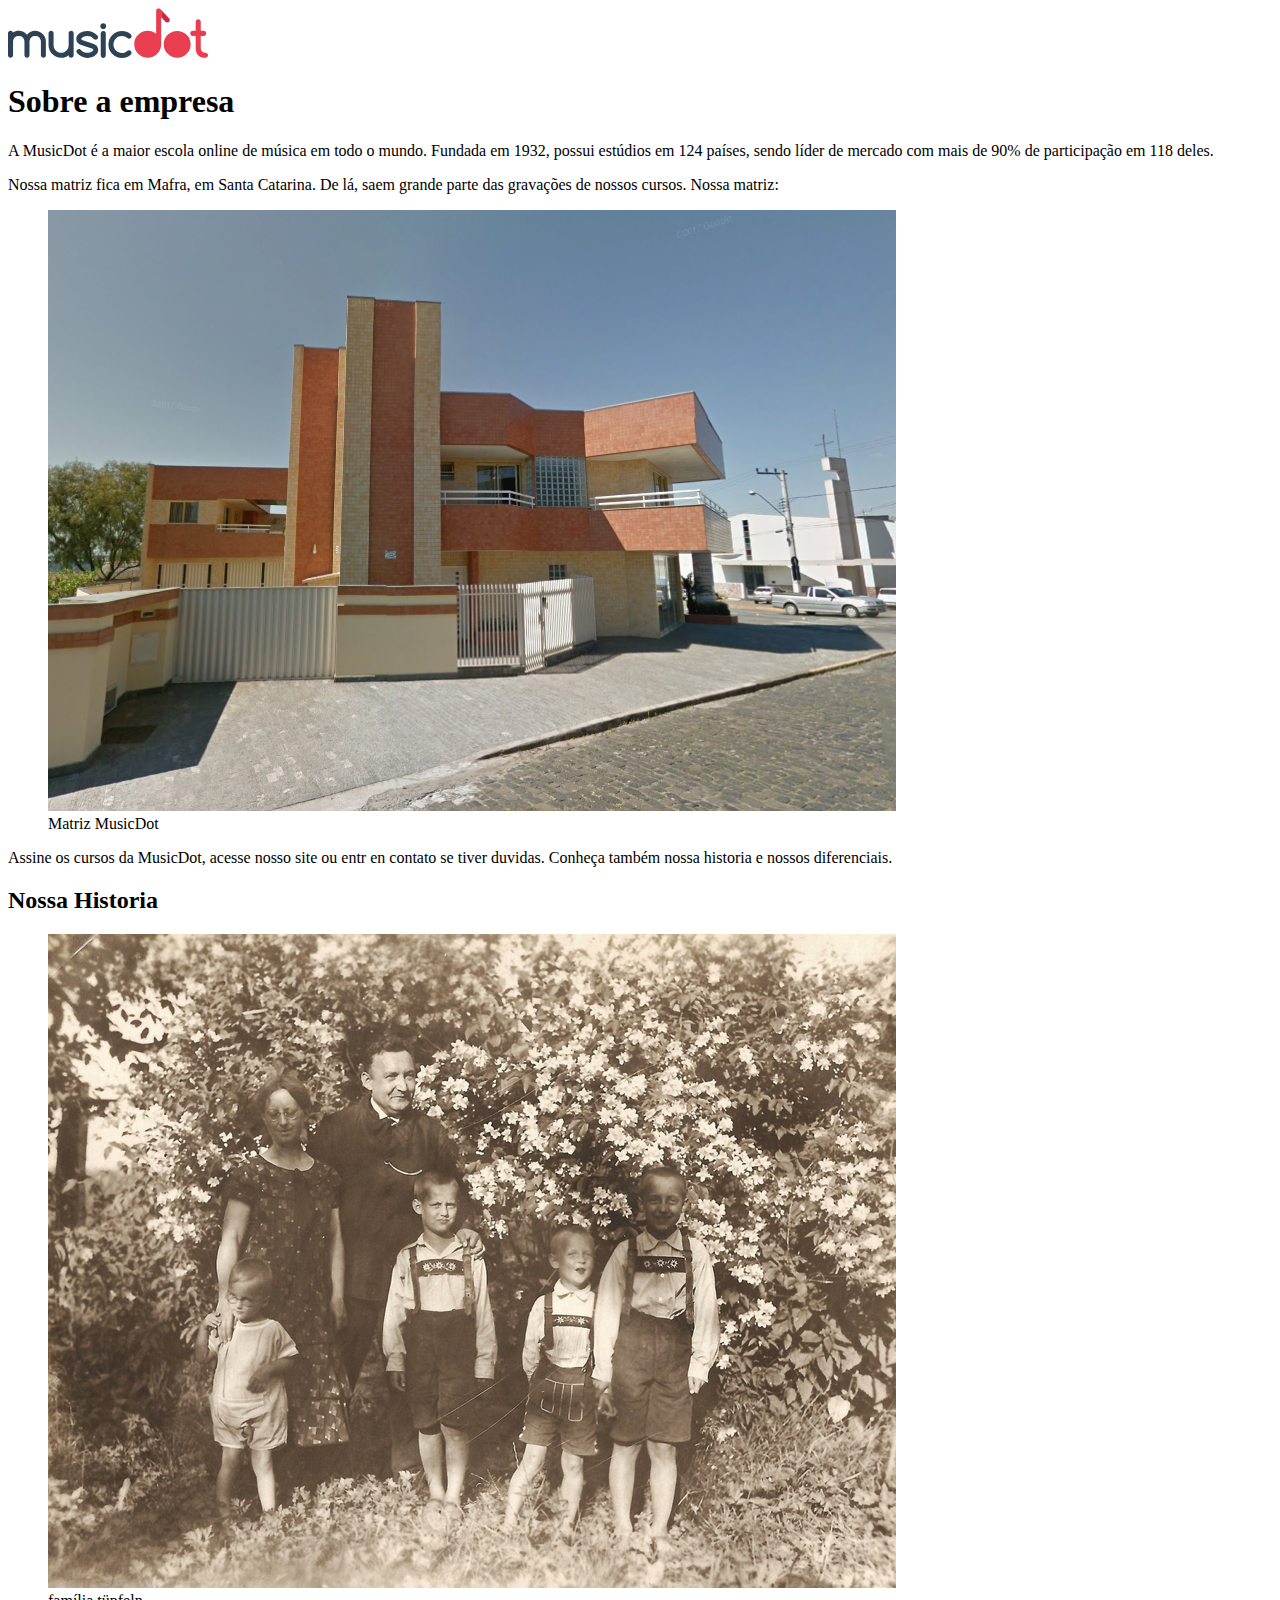
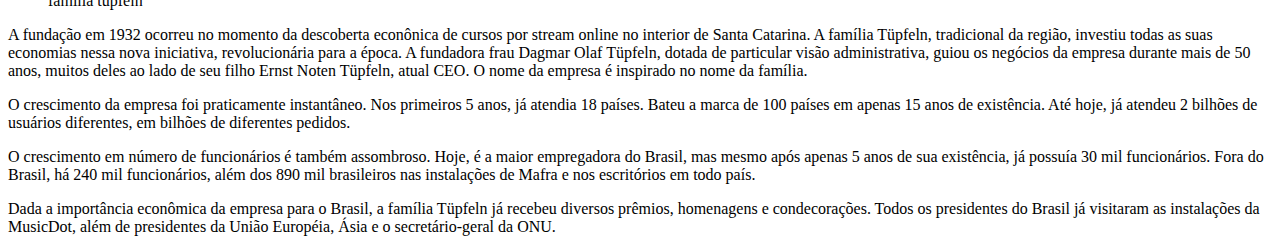
==== sobre.html @ 530f79d4 "Estrutura basica do projeto MusicDot Caelum." ====
<!DOCTYPE html>
<html>
    <head>
        <title>MusicDot</title>
        <meta charset="UTF-8">
    </head>
    <body>
        <img src="img/logo.svg" alt="MusicDot">
        <h1>Sobre a empresa</h1>
        <p>A MusicDot é	a maior	escola	online	de	música	em	todo o mundo.
            Fundada	em	1932,	possui	estúdios	em	124	países,	sendo	líder	de	mercado	com	mais	de	90%	de
             participação	em	118	deles.
        </p>

        <p>
            Nossa matriz fica em Mafra,	em	Santa Catarina.	De	lá,	saem grande	parte das	gravações de nossos	cursos.	Nossa matriz:
        </p>

        <figure>
            <img src="img/matriz-musicdot.png" alt="Matriz da musicDot">
            <figcaption>
                 Matriz MusicDot
            </figcaption>
        </figure>

        <p>
            Assine os cursos da MusicDot, acesse nosso site ou entr en contato se tiver duvidas. Conheça também nossa historia e nossos diferenciais.
        </p>

        <h2>Nossa Historia</h2>
        <figure>
            <img src="img/familia-tupfeln.jpg" alt="Foto da	família	tüpfeln">
            <figcaption>família	tüpfeln</figcaption>
        </figure>
       
        <p>
            A fundação em	1932	ocorreu	no	momento	da	descoberta	econônica	de	cursos	por	stream	online	no	interior de	Santa Catarina.	A
             família	Tüpfeln,	tradicional	da	região,	investiu	todas	as	suas	economias	nessa	nova	iniciativa,
            revolucionária	para	a	época.	A	fundadora	frau	Dagmar	Olaf	Tüpfeln,	dotada	de	particular	visão
            administrativa,	guiou	os	negócios	da	empresa	durante	mais	de	50	anos,	muitos	deles	ao	lado
            de	seu	filho	Ernst	Noten	Tüpfeln,	atual	CEO.	O	nome	da	empresa	é	inspirado	no	nome	da	família.
        </p>

        <p>
            O crescimento da empresa	foi	praticamente	instantâneo.	Nos	primeiros	5	anos,	já	atendia	18	países.
            Bateu	a	marca	de	100	países	em	apenas	15	anos	de	existência.	Até	hoje,	já	atendeu	2	bilhões
            de	usuários	diferentes,	em	bilhões	de	diferentes	pedidos.
        </p>

        <p>
            O	crescimento	em	número	de	funcionários é também assombroso. Hoje,	é	a	maior	empregadora	do
            Brasil,	mas	mesmo	após	apenas	5	anos	de	sua	existência,	já	possuía	30	mil	funcionários. Fora do
            Brasil,	há	240	mil	funcionários, além dos 890 mil brasileiros	nas	instalações	de	Mafra	e
            nos	escritórios	em todo país.
        </p>

        <p>
            Dada	a	importância	econômica	da	empresa	para	o	Brasil,	a	família	Tüpfeln	já	recebeu	diversos prêmios,
			homenagens	e	condecorações.	Todos	os	presidentes	do	Brasil	já	visitaram	as	instalações	da	MusicDot,
            além	de	presidentes	da	União	Européia,	Ásia	e	o	secretário-geral	da	ONU.
        </p>


    </body>
</html>
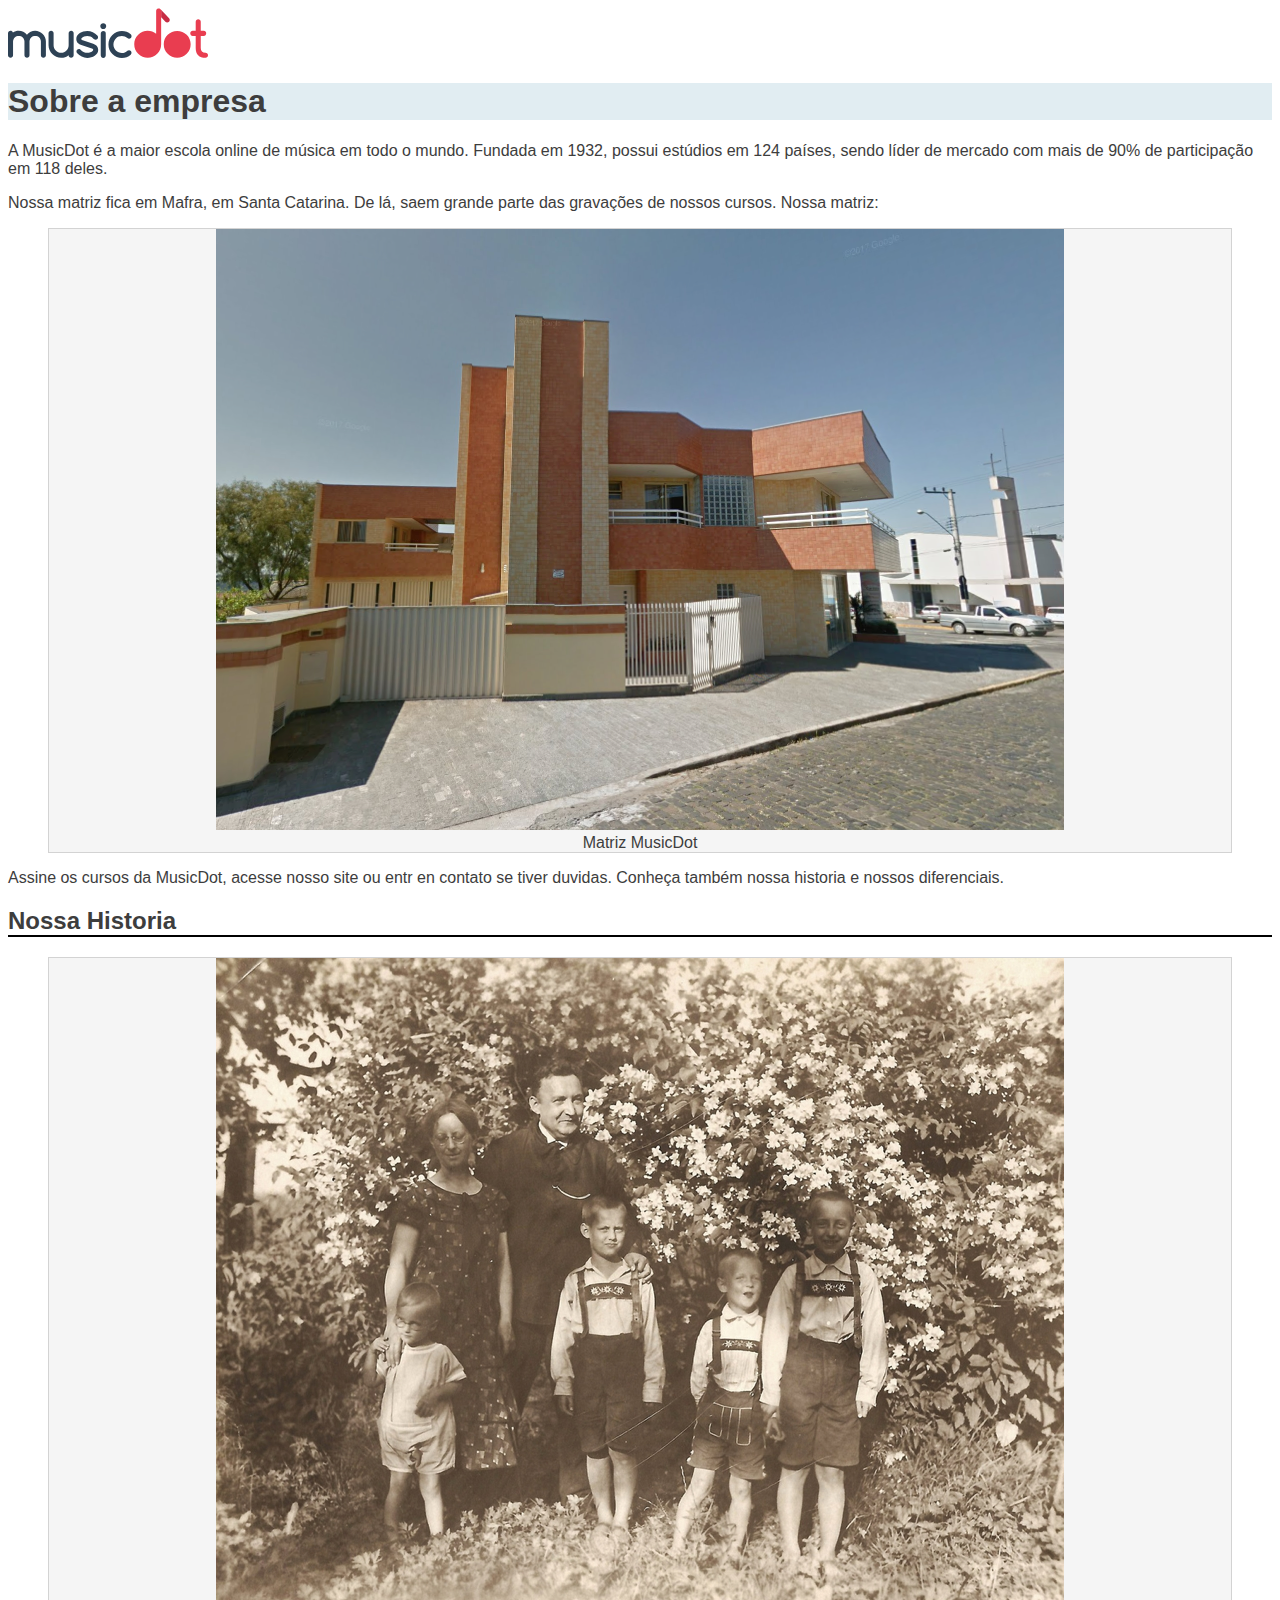
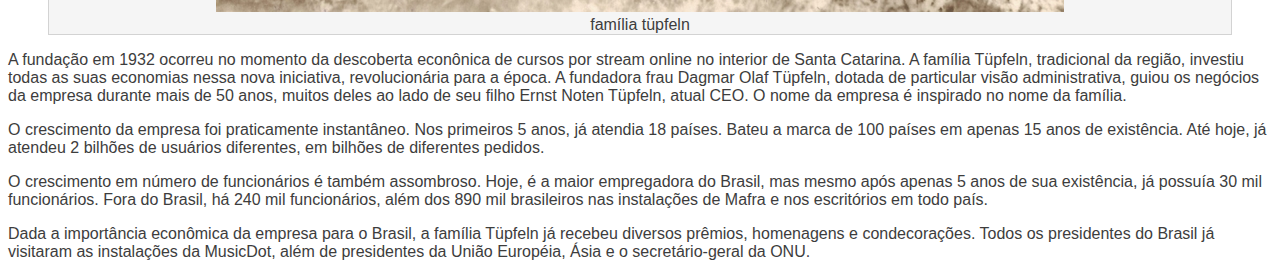
==== commit a71520ae: "Adicionando css basico ao scopo sobre." ====
--- a/sobre.html
+++ b/sobre.html
@@ -1,8 +1,10 @@
 <!DOCTYPE html>
-<html>
+<html lang="pt-br">
     <head>
-        <title>MusicDot</title>
-        <meta charset="UTF-8">
+        <meta charset="utf-8">
+        <title>MusicDot|Sobre a Empresa</title>
+        <link href="img/favicon.ico" rel="icon">
+        <link rel="stylesheet" href="css/sobre.css">
     </head>
     <body>
         <img src="img/logo.svg" alt="MusicDot">
--- a/css/sobre.css
+++ b/css/sobre.css
@@ -0,0 +1,19 @@
+body{
+    font-family: "Helvetica", "Lucida Grande", sans-serif;
+    color: #3d3d3d;
+}
+
+h1{
+    background-color: #E1EdF2;
+}
+
+h2{
+    border-bottom: 2px solid black;
+}
+
+figure{
+    text-align: center;
+    background-color: whitesmoke;
+    border: 1px solid lightgray;
+}
+
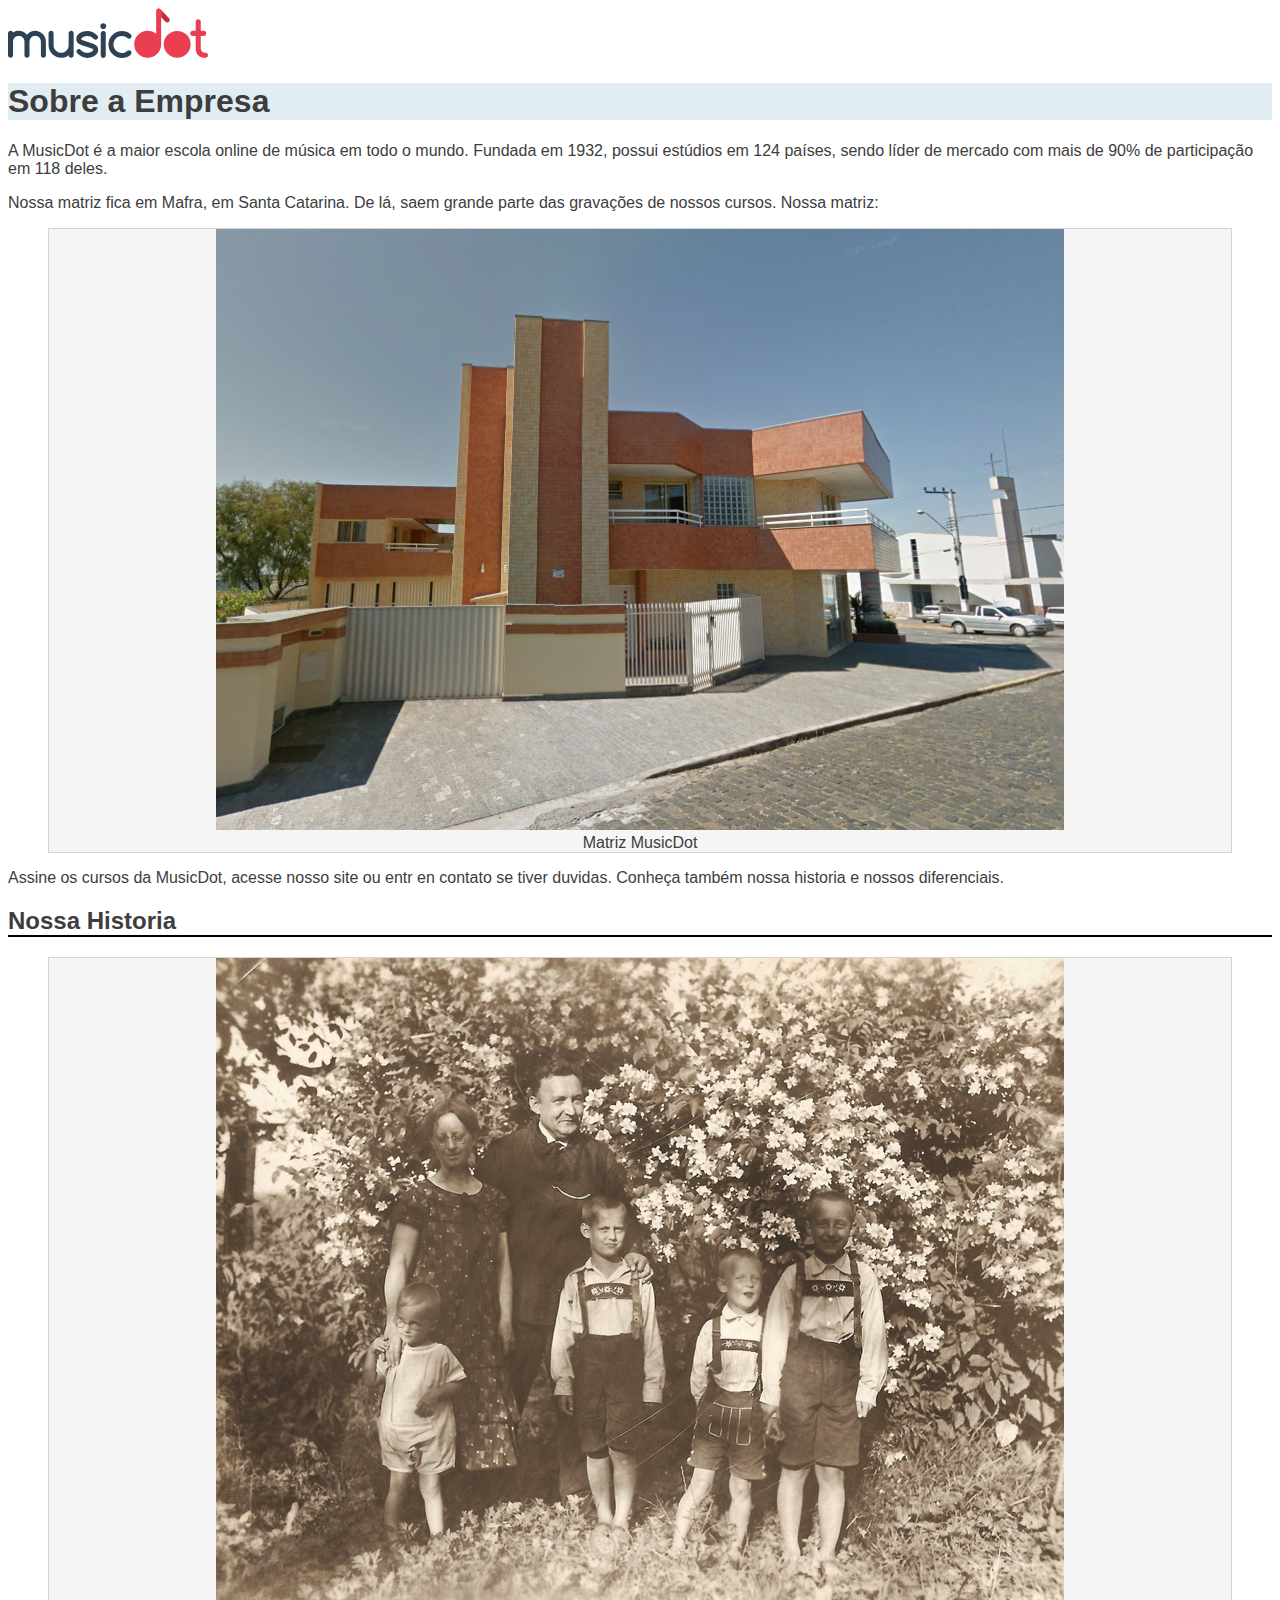
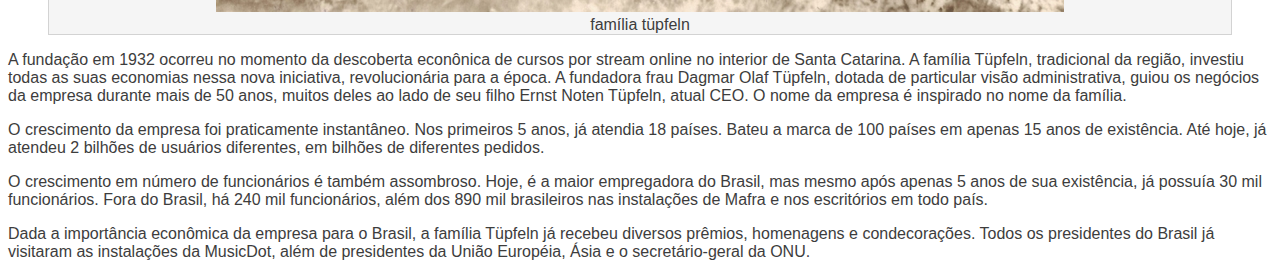
==== commit b03143dc: "teste commit 3" ====
--- a/sobre.html
+++ b/sobre.html
@@ -8,7 +8,7 @@
     </head>
     <body>
         <img src="img/logo.svg" alt="MusicDot">
-        <h1>Sobre a empresa</h1>
+        <h1>Sobre a Empresa</h1>
         <p>A MusicDot é	a maior	escola	online	de	música	em	todo o mundo.
             Fundada	em	1932,	possui	estúdios	em	124	países,	sendo	líder	de	mercado	com	mais	de	90%	de
              participação	em	118	deles.
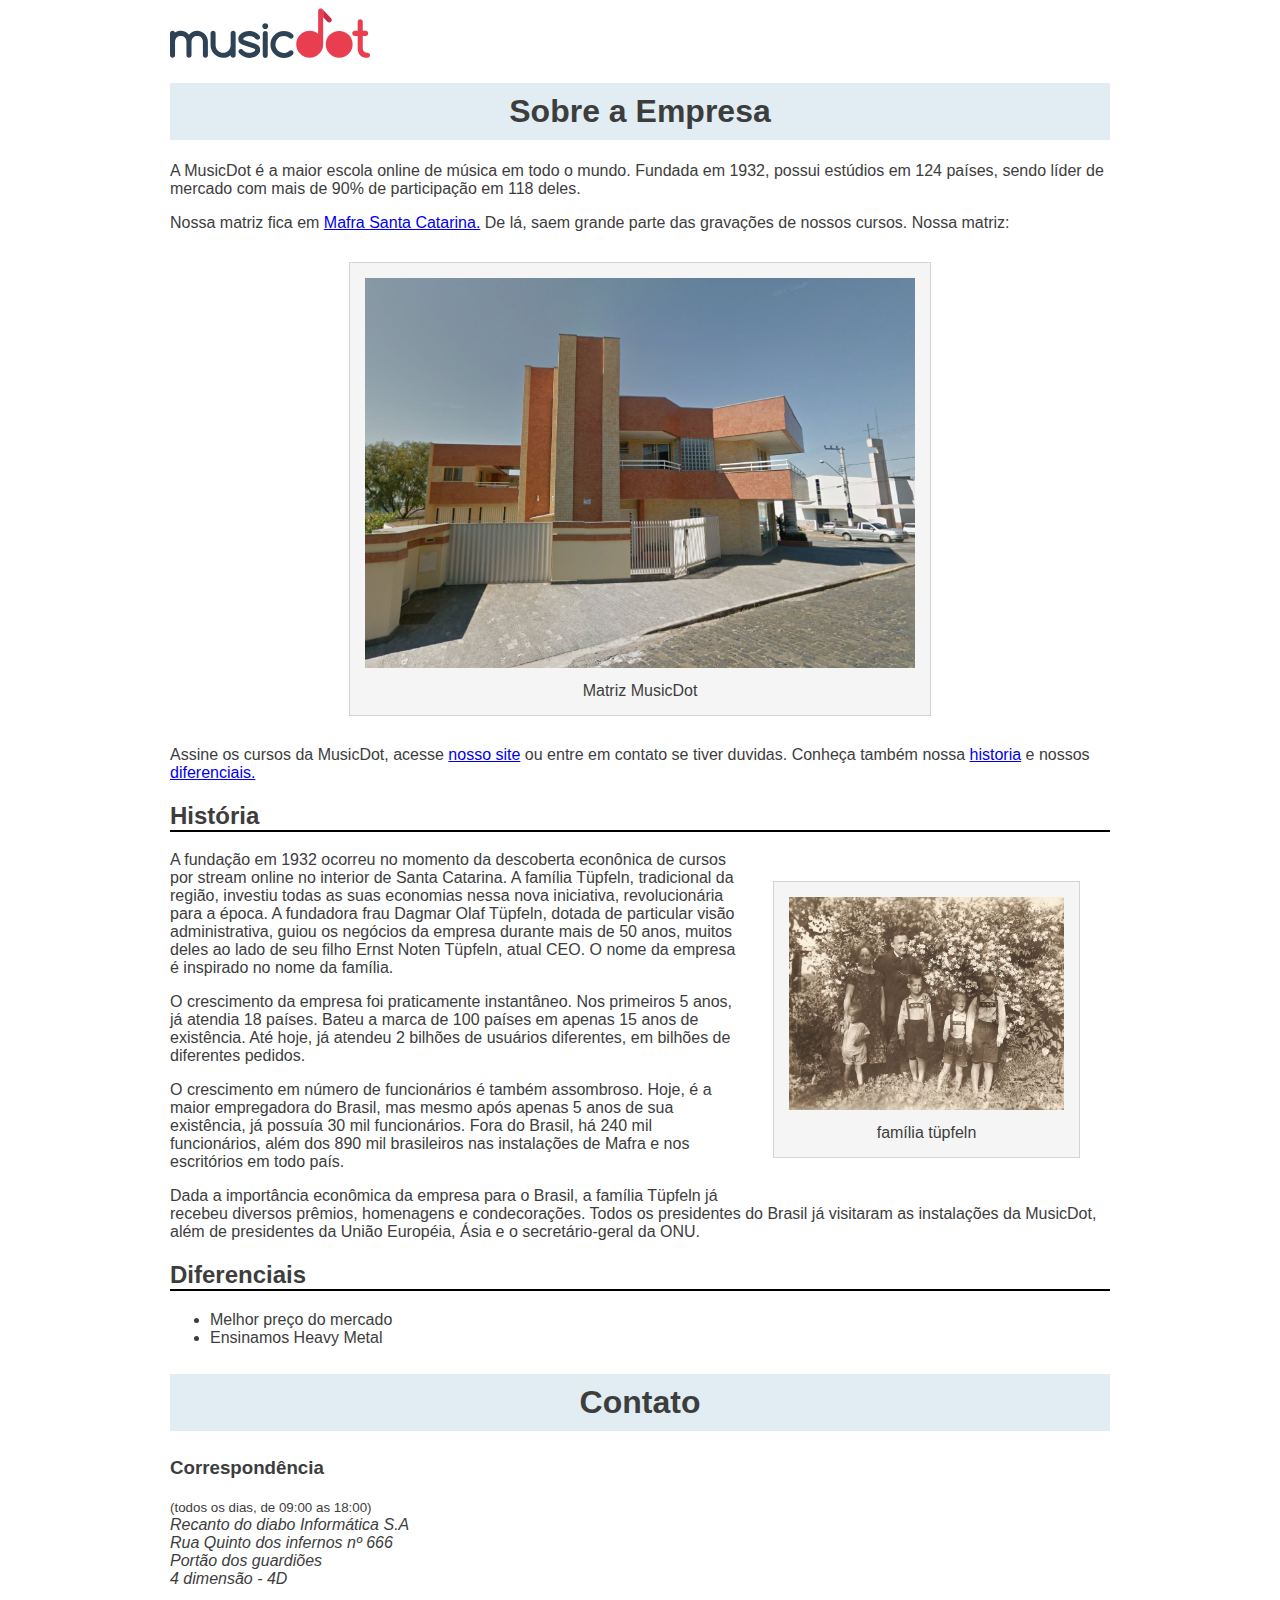
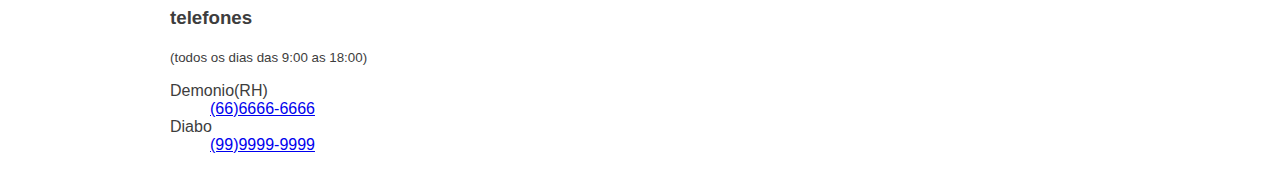
==== commit 5368deea: "puxando arquivos" ====
--- a/sobre.html
+++ b/sobre.html
@@ -8,17 +8,18 @@
     </head>
     <body>
         <img src="img/logo.svg" alt="MusicDot">
-        <h1>Sobre a Empresa</h1>
+        <h1 class="titulo">Sobre a Empresa</h1>
         <p>A MusicDot é	a maior	escola	online	de	música	em	todo o mundo.
             Fundada	em	1932,	possui	estúdios	em	124	países,	sendo	líder	de	mercado	com	mais	de	90%	de
              participação	em	118	deles.
         </p>
 
         <p>
-            Nossa matriz fica em Mafra,	em	Santa Catarina.	De	lá,	saem grande	parte das	gravações de nossos	cursos.	Nossa matriz:
+            Nossa matriz fica em <a href="http://maps.google.com.br/?q=190,GabrielDequech,Mafra,SC" target="_blank" >Mafra Santa Catarina.</a>
+            De	lá,	saem grande	parte das	gravações de nossos	cursos.	Nossa matriz:
         </p>
 
-        <figure>
+        <figure class="matriz-musicdot">
             <img src="img/matriz-musicdot.png" alt="Matriz da musicDot">
             <figcaption>
                  Matriz MusicDot
@@ -26,11 +27,13 @@
         </figure>
 
         <p>
-            Assine os cursos da MusicDot, acesse nosso site ou entr en contato se tiver duvidas. Conheça também nossa historia e nossos diferenciais.
+            Assine os cursos da MusicDot, acesse <a href="index.html" target="_blank"> nosso site</a> ou entre em contato
+             se tiver duvidas. Conheça também nossa <a href="#historia">historia</a> e nossos <a href="#diferenciais">diferenciais.</a> 
         </p>
 
-        <h2>Nossa Historia</h2>
-        <figure>
+        <h2 class="subtitulo" id="historia">História</h2>
+
+        <figure class="familia-tupfeln">
             <img src="img/familia-tupfeln.jpg" alt="Foto da	família	tüpfeln">
             <figcaption>família	tüpfeln</figcaption>
         </figure>
@@ -62,6 +65,34 @@
             além	de	presidentes	da	União	Européia,	Ásia	e	o	secretário-geral	da	ONU.
         </p>
 
+      <h2 class="subtitulo" id="diferenciais">Diferenciais</h2>
+        <ul>
+            <li>Melhor preço do mercado</li>
+            <li>Ensinamos Heavy Metal</li>
+        </ul>
+
+        <h2 class="titulo">Contato</h2>
+        <h3>Correspondência</h3>
+        <small>(todos os dias, de 09:00 as 18:00)</small>
+        <address>
+            Recanto do diabo Informática S.A
+            <br>
+            Rua Quinto dos infernos nº 666
+            <br>
+            Portão dos guardiões
+            <br>
+            4 dimensão - 4D
+        </address>
+
+        <h3>telefones</h3>
+        <small>(todos os dias das 9:00 as 18:00)</small>
+
+        <dl>
+            <dt>Demonio(RH)</dt>
+            <dd><a href="tel://666666-6666">(66)6666-6666</a></dd>
+            <dt>Diabo</dt>
+            <dd><a href="tel://999999-9999">(99)9999-9999</a></dd>
+        </dl>
 
     </body>
 </html>--- a/css/sobre.css
+++ b/css/sobre.css
@@ -1,19 +1,46 @@
 body{
+    width: 940px;
+    margin-left: auto;
+    margin-right: auto;
     font-family: "Helvetica", "Lucida Grande", sans-serif;
     color: #3d3d3d;
 }
 
-h1{
+.titulo{
+    text-align: center;
     background-color: #E1EdF2;
+    padding: 10px;
+    font-size: 32px;
 }
 
-h2{
+.subtitulo{
     border-bottom: 2px solid black;
 }
 
 figure{
+    margin: 30px;
+    padding: 15px;
     text-align: center;
     background-color: whitesmoke;
     border: 1px solid lightgray;
 }
 
+figcaption{
+    margin-top:10px;
+}
+
+.matriz-musicdot{
+    width:550px;
+    margin-left: auto;
+    margin-right: auto;
+}
+
+.familia-tupfeln{
+    width: 275px;
+    float: right;
+}
+
+figure img{
+    width:100%;
+}
+
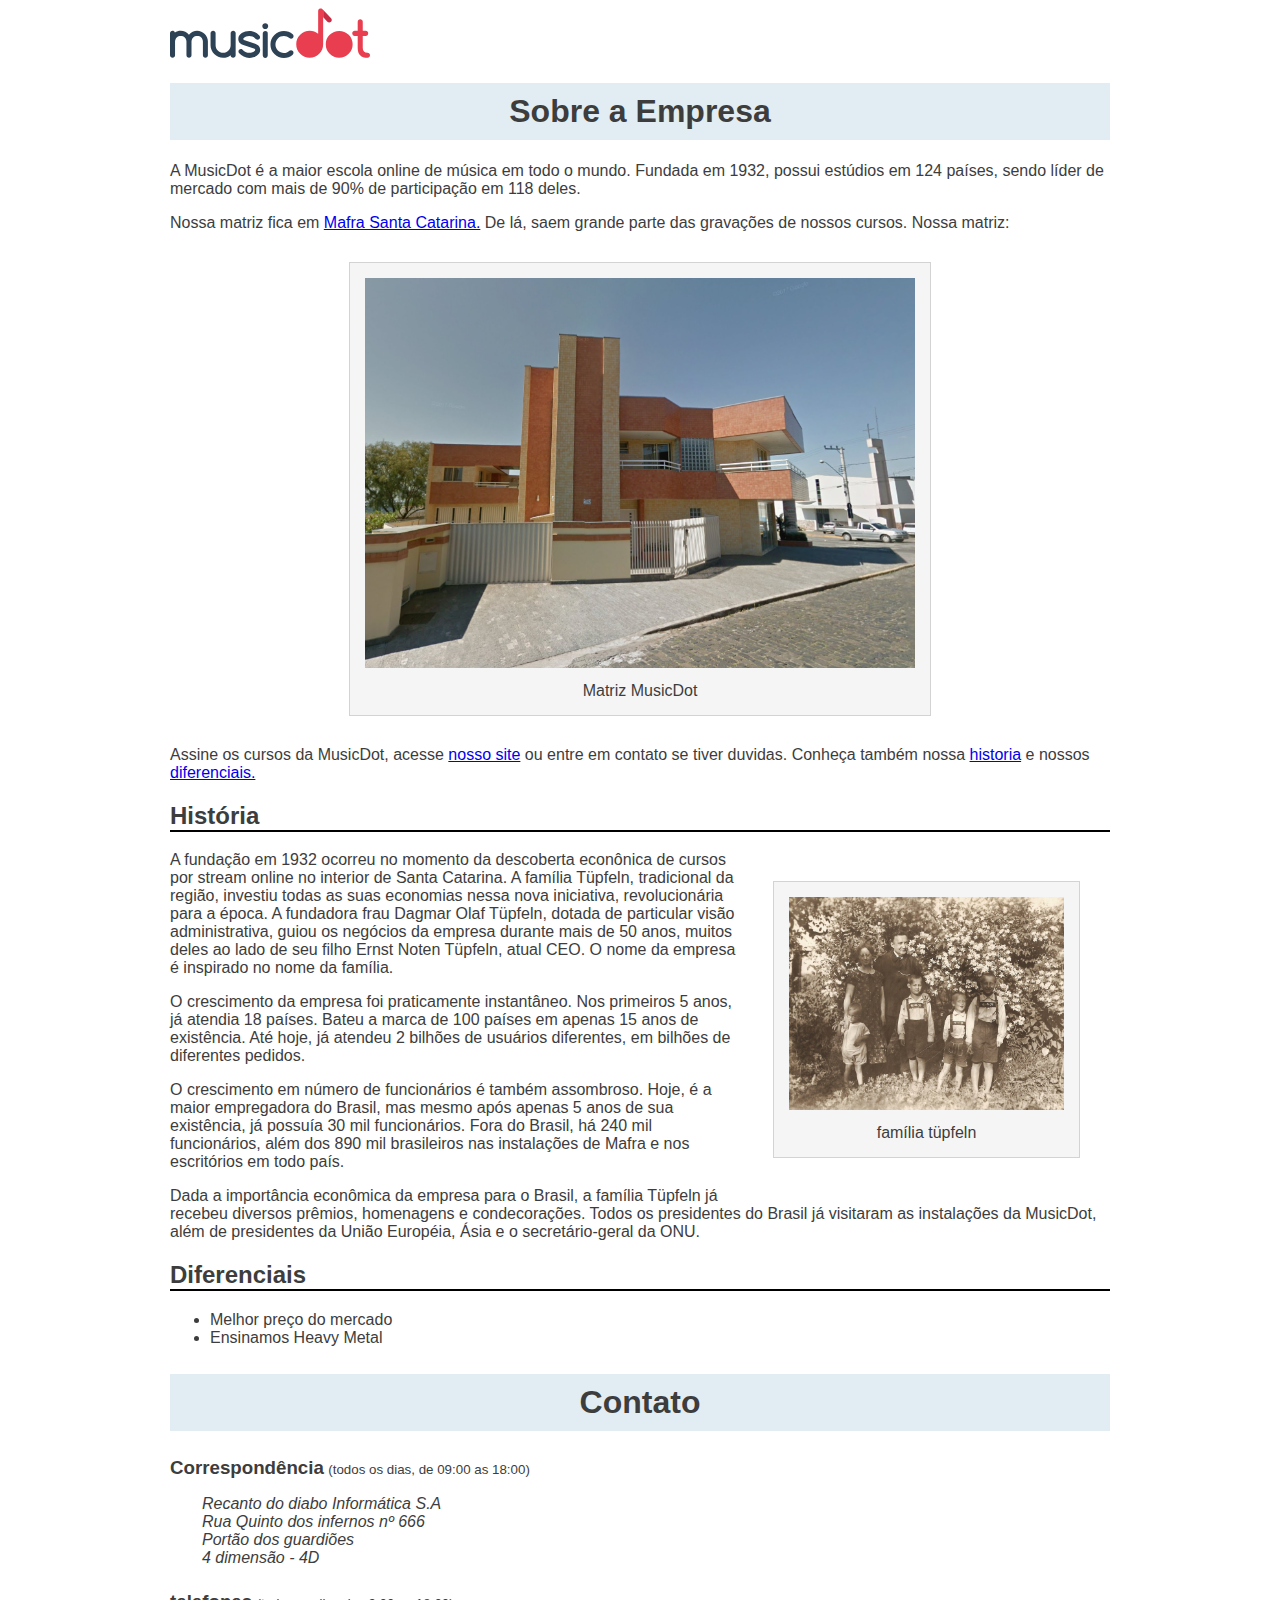
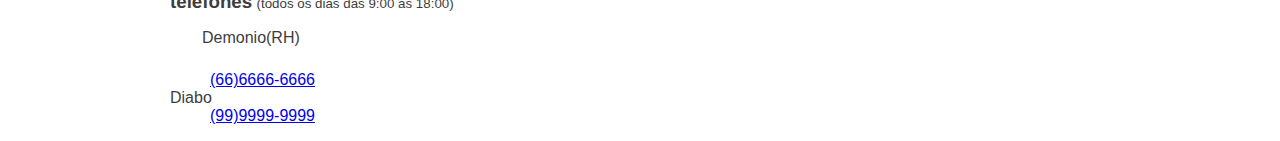
==== commit e002a0a6: "puxando arquivos recentes 1" ====
--- a/sobre.html
+++ b/sobre.html
@@ -72,9 +72,12 @@
         </ul>
 
         <h2 class="titulo">Contato</h2>
-        <h3>Correspondência</h3>
+
+        <h3 class="contato_subtitulo">Correspondência</h3>
+    
         <small>(todos os dias, de 09:00 as 18:00)</small>
-        <address>
+
+        <address class="contato_info">
             Recanto do diabo Informática S.A
             <br>
             Rua Quinto dos infernos nº 666
@@ -84,12 +87,13 @@
             4 dimensão - 4D
         </address>
 
-        <h3>telefones</h3>
+        <h3 class="contato_subtitulo">telefones</h3>
         <small>(todos os dias das 9:00 as 18:00)</small>
 
         <dl>
-            <dt>Demonio(RH)</dt>
+            <dt class="contato_info">Demonio(RH)</dt>
             <dd><a href="tel://666666-6666">(66)6666-6666</a></dd>
+            
             <dt>Diabo</dt>
             <dd><a href="tel://999999-9999">(99)9999-9999</a></dd>
         </dl>
--- a/css/sobre.css
+++ b/css/sobre.css
@@ -44,3 +44,12 @@
     width:100%;
 }
 
+.contato_subtitulo{
+    display: inline;
+}
+
+.contato_info{
+    margin: 16px 0 24px;
+    padding-left: 32px;
+}
+
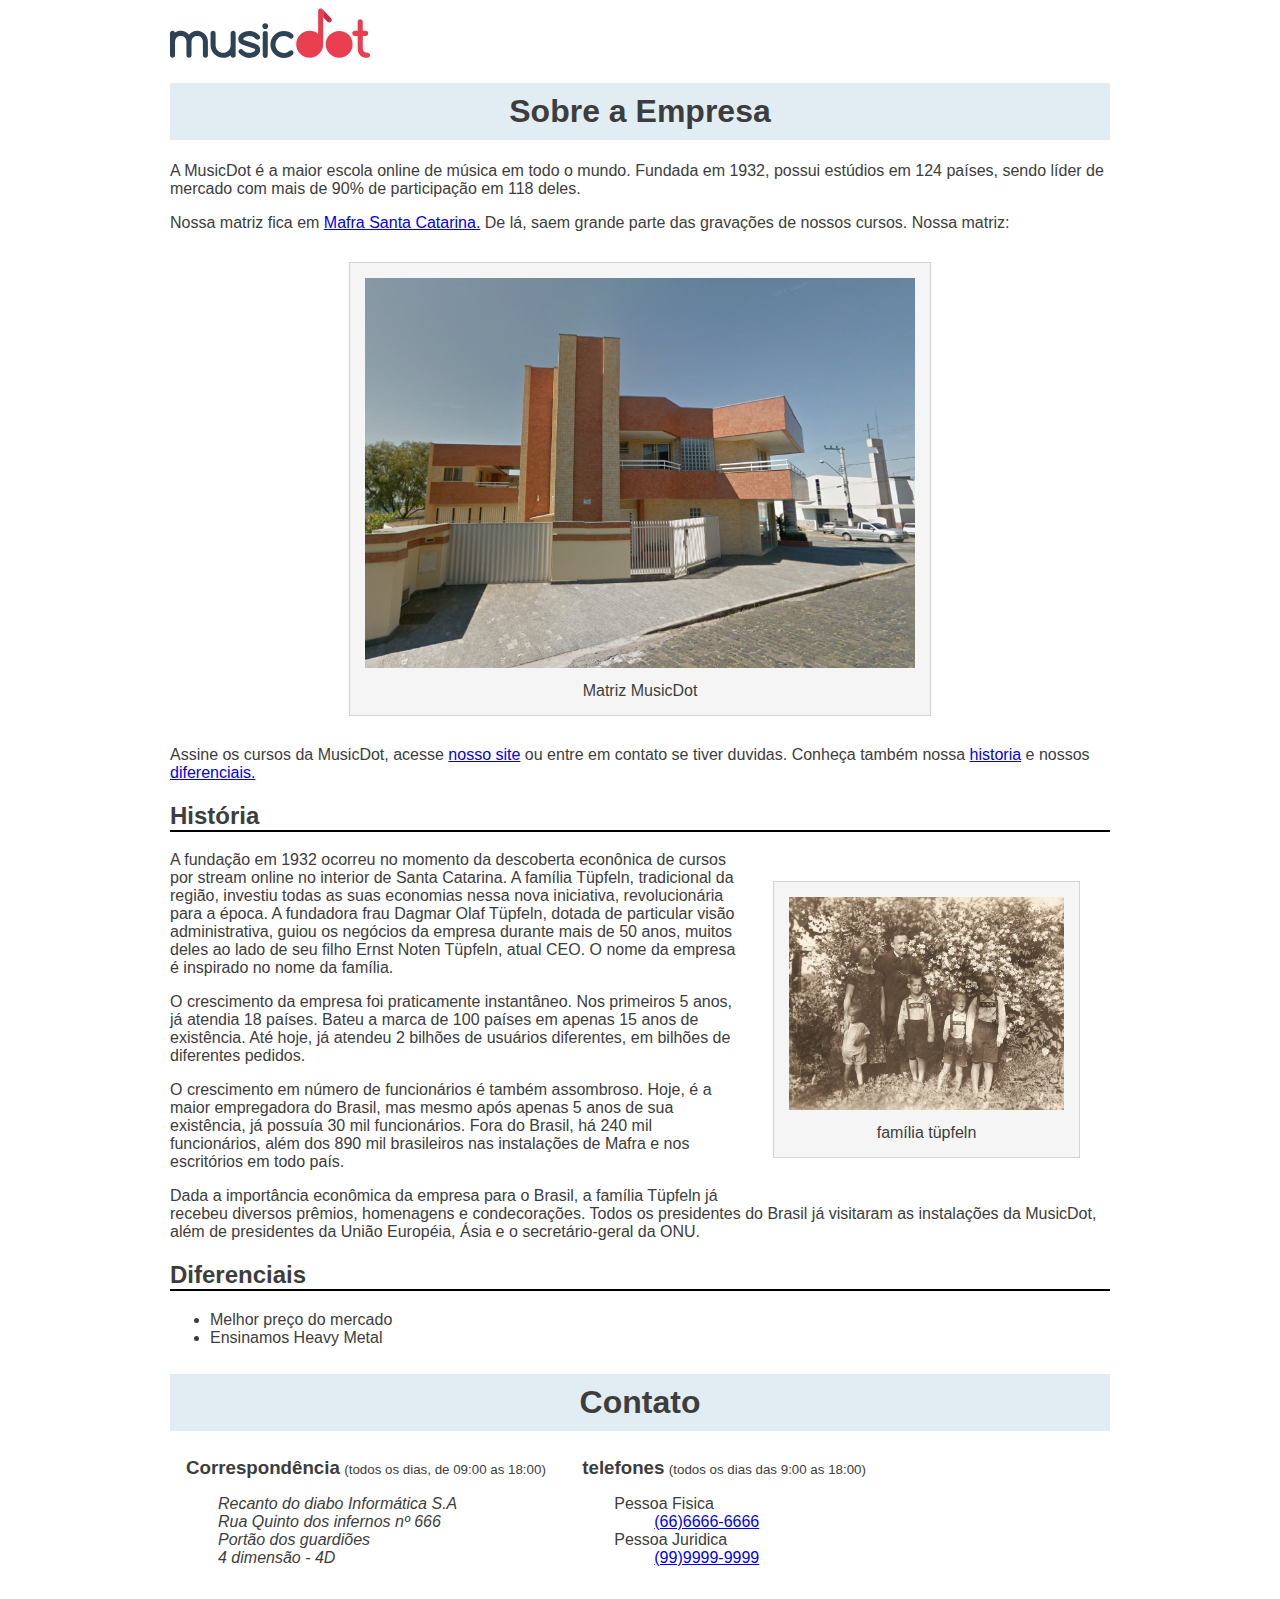
==== commit 4985c8ce: "puxando arquivos recentes 3" ====
--- a/sobre.html
+++ b/sobre.html
@@ -73,10 +73,9 @@
 
         <h2 class="titulo">Contato</h2>
 
+        <div class="contato_secao">
         <h3 class="contato_subtitulo">Correspondência</h3>
-    
         <small>(todos os dias, de 09:00 as 18:00)</small>
-
         <address class="contato_info">
             Recanto do diabo Informática S.A
             <br>
@@ -86,17 +85,24 @@
             <br>
             4 dimensão - 4D
         </address>
+        </div>
 
+    <div class="contato_secao contato_secao--telefone">
         <h3 class="contato_subtitulo">telefones</h3>
         <small>(todos os dias das 9:00 as 18:00)</small>
+        <dl class="contato_info">
 
-        <dl>
-            <dt class="contato_info">Demonio(RH)</dt>
-            <dd><a href="tel://666666-6666">(66)6666-6666</a></dd>
-            
-            <dt>Diabo</dt>
-            <dd><a href="tel://999999-9999">(99)9999-9999</a></dd>
+            <div>
+                <dt class="contato_info-titulo">Pessoa Fisica</dt>
+                <dd class="contato_info-descricao"><a href="tel://6666666666">(66)6666-6666</a></dd>
+            </div>
+
+            <div>
+               <dt class="contato_info-titulo">Pessoa Juridica</dt> 
+               <dd class="contato_info-descricao"><a href="tell://9999999999">(99)9999-9999</a></dd>
+            </div>
+
         </dl>
-
+    </div>
     </body>
 </html>--- a/css/sobre.css
+++ b/css/sobre.css
@@ -48,6 +48,16 @@
     display: inline;
 }
 
+.contato_secao{
+    display: inline-block;
+    vertical-align: top;
+    margin-left: 16px;
+}
+
+.contato_secao--telefone{
+    margin-left: 32px;
+}
+
 .contato_info{
     margin: 16px 0 24px;
     padding-left: 32px;
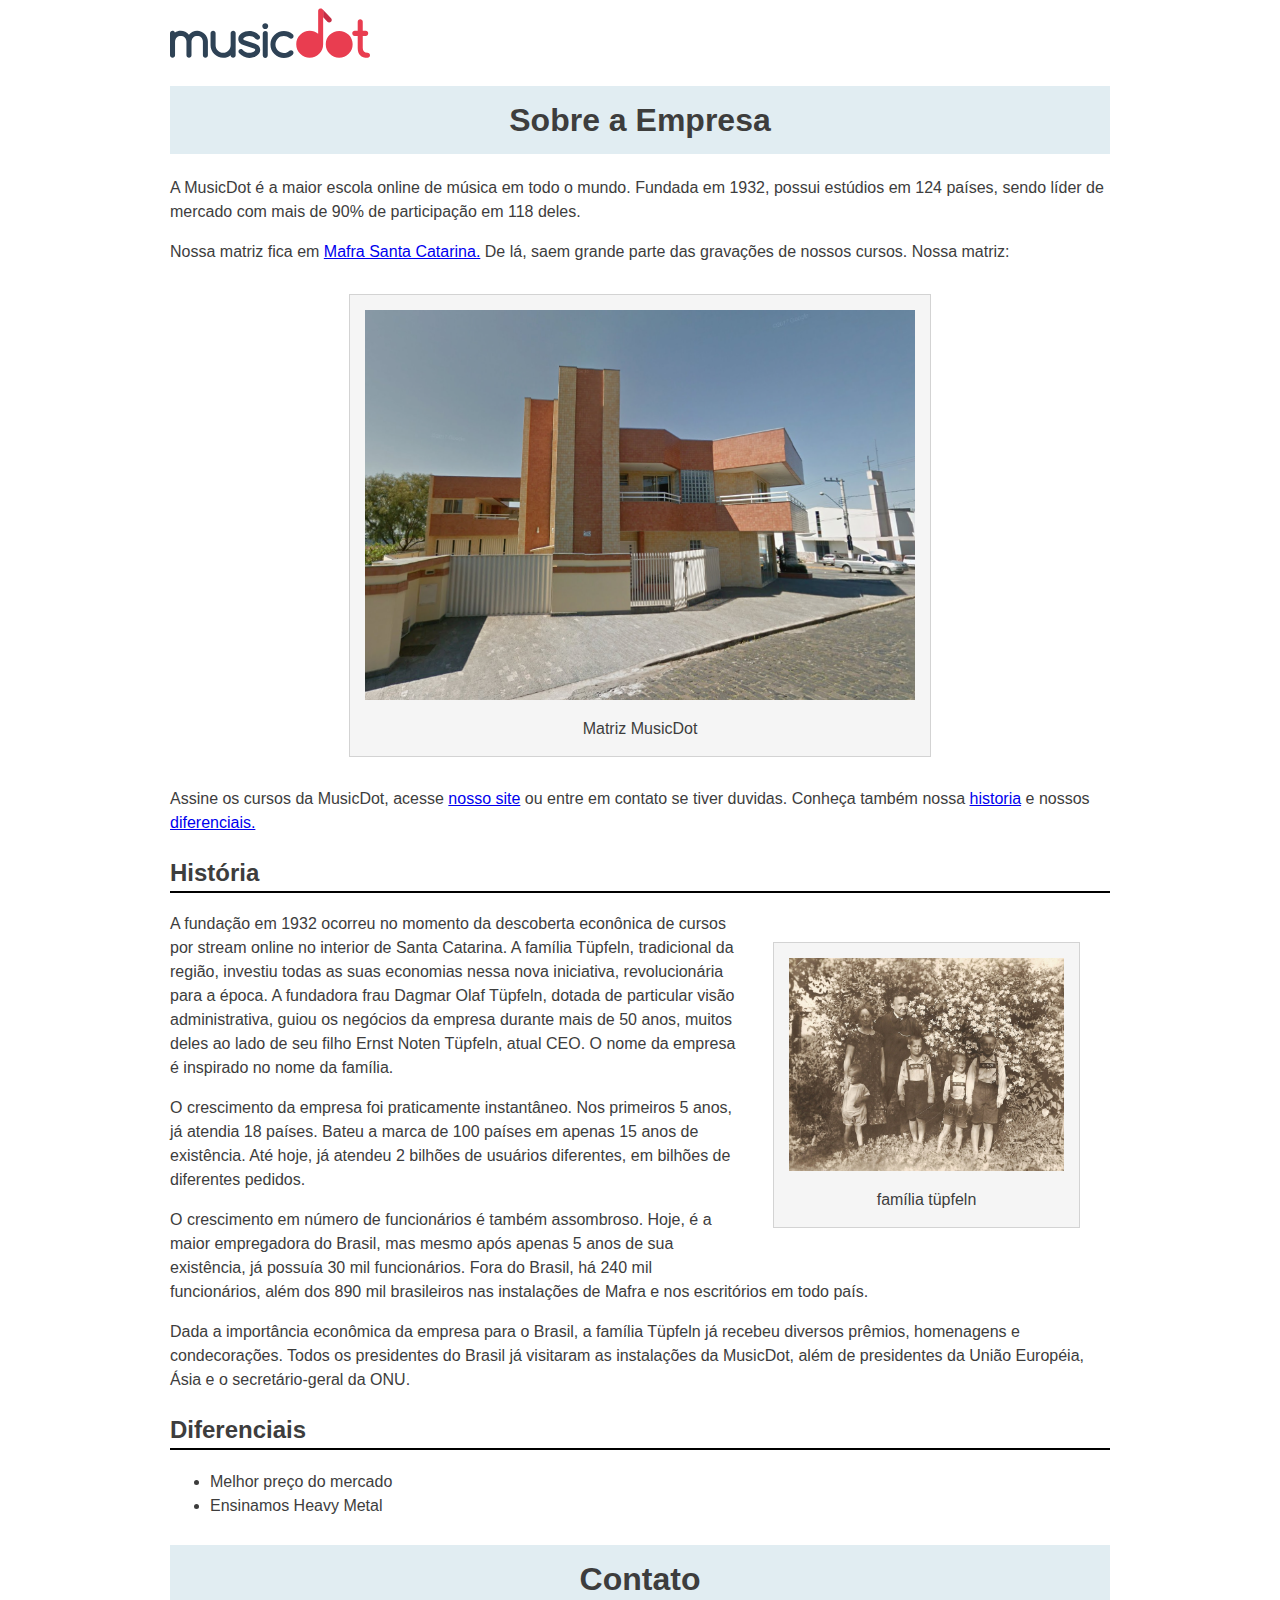
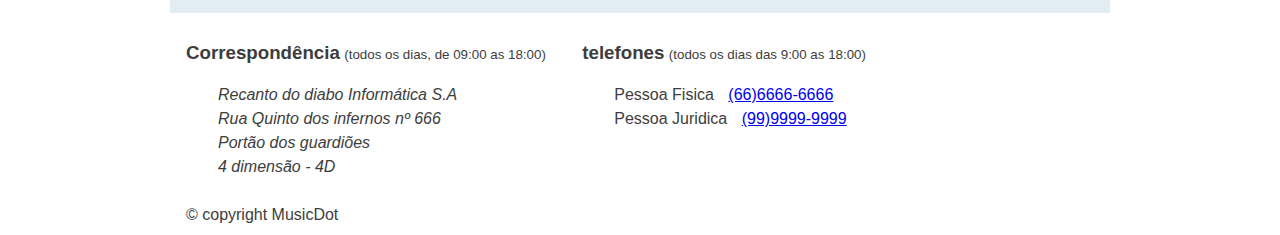
==== commit 00c04f71: "modificando o css e adicionando rodapé" ====
--- a/sobre.html
+++ b/sobre.html
@@ -104,5 +104,10 @@
 
         </dl>
     </div>
+
+    <footer class="rodape">
+         <ima src="ima/logo.svg" alt="logo da musicdot" class="rodape_logo">
+         <p class="rodape_copyright"> &copy; copyright MusicDot </p>
+    </footer>
     </body>
 </html>--- a/css/sobre.css
+++ b/css/sobre.css
@@ -1,5 +1,7 @@
 body{
     width: 940px;
+    font-size: 16px;
+    line-height: 1.5;
     margin-left: auto;
     margin-right: auto;
     font-family: "Helvetica", "Lucida Grande", sans-serif;
@@ -63,3 +65,20 @@
     padding-left: 32px;
 }
 
+.contato_info-titulo, .contato_info-descricao{
+   display: inline;
+}
+
+.contato_info-descricao{
+    margin-left: 10px;
+}
+
+.rodape_logo{
+   width: 6em;
+}
+
+.rodape_copyright{
+    display: inline;
+    margin-left: 1em;
+}
+
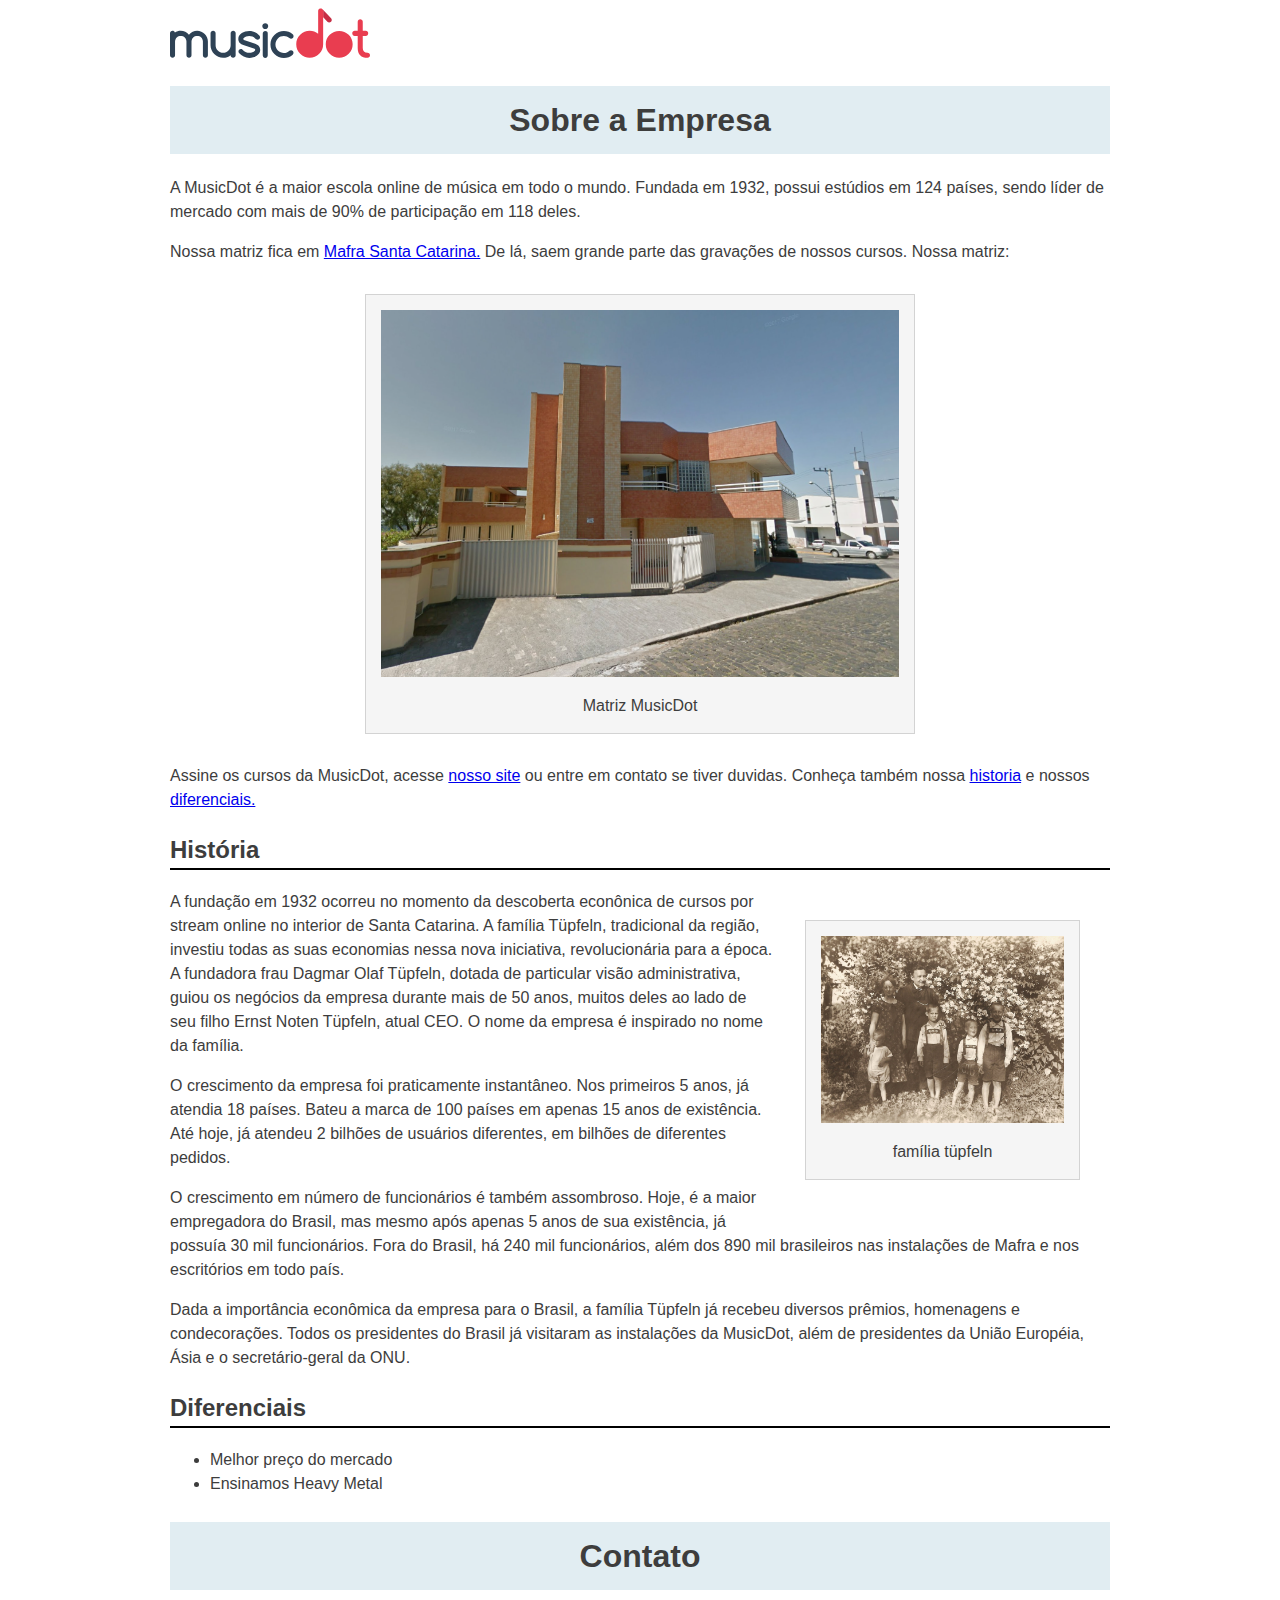
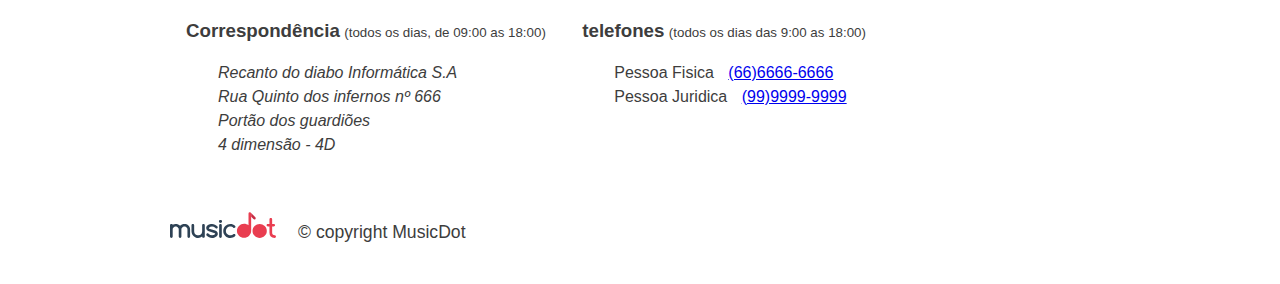
==== commit 4bfd18db: "puxando arquivos 4" ====
--- a/sobre.html
+++ b/sobre.html
@@ -2,6 +2,7 @@
 <html lang="pt-br">
     <head>
         <meta charset="utf-8">
+        <meta name="viewport" content="width=device-width">
         <title>MusicDot|Sobre a Empresa</title>
         <link href="img/favicon.ico" rel="icon">
         <link rel="stylesheet" href="css/sobre.css">
@@ -106,7 +107,7 @@
     </div>
 
     <footer class="rodape">
-         <ima src="ima/logo.svg" alt="logo da musicdot" class="rodape_logo">
+         <img src="img/logo.svg" alt="logo da musicdot" class="rodape_logo">
          <p class="rodape_copyright"> &copy; copyright MusicDot </p>
     </footer>
     </body>
--- a/css/sobre.css
+++ b/css/sobre.css
@@ -1,5 +1,6 @@
 body{
-    width: 940px;
+    width: 80%;
+    max-width: 940px;
     font-size: 16px;
     line-height: 1.5;
     margin-left: auto;
@@ -20,6 +21,8 @@
 }
 
 figure{
+    max-width: 100%;
+    box-sizing: border-box;
     margin: 30px;
     padding: 15px;
     text-align: center;
@@ -73,6 +76,11 @@
     margin-left: 10px;
 }
 
+.rodape{
+    padding: 1.75em 0;
+    font-size: 1.1rem;
+}
+
 .rodape_logo{
    width: 6em;
 }
@@ -82,3 +90,29 @@
     margin-left: 1em;
 }
 
+@media(max-width: 850px){
+    .contato_secao{
+       display:block;
+       margin-left: 1em;
+    }
+}
+
+@media(max-width: 622px){
+   .familia-tupfeln{
+       float:none;
+       margin: 0 auto;
+   }
+}
+
+@media(max-width: 446px){
+
+    .contato_subtitulo{
+        display: block;
+        margin-bottom: 0;
+    }
+
+    .contato_info{
+        padding-left: 5px;
+        
+    }
+}